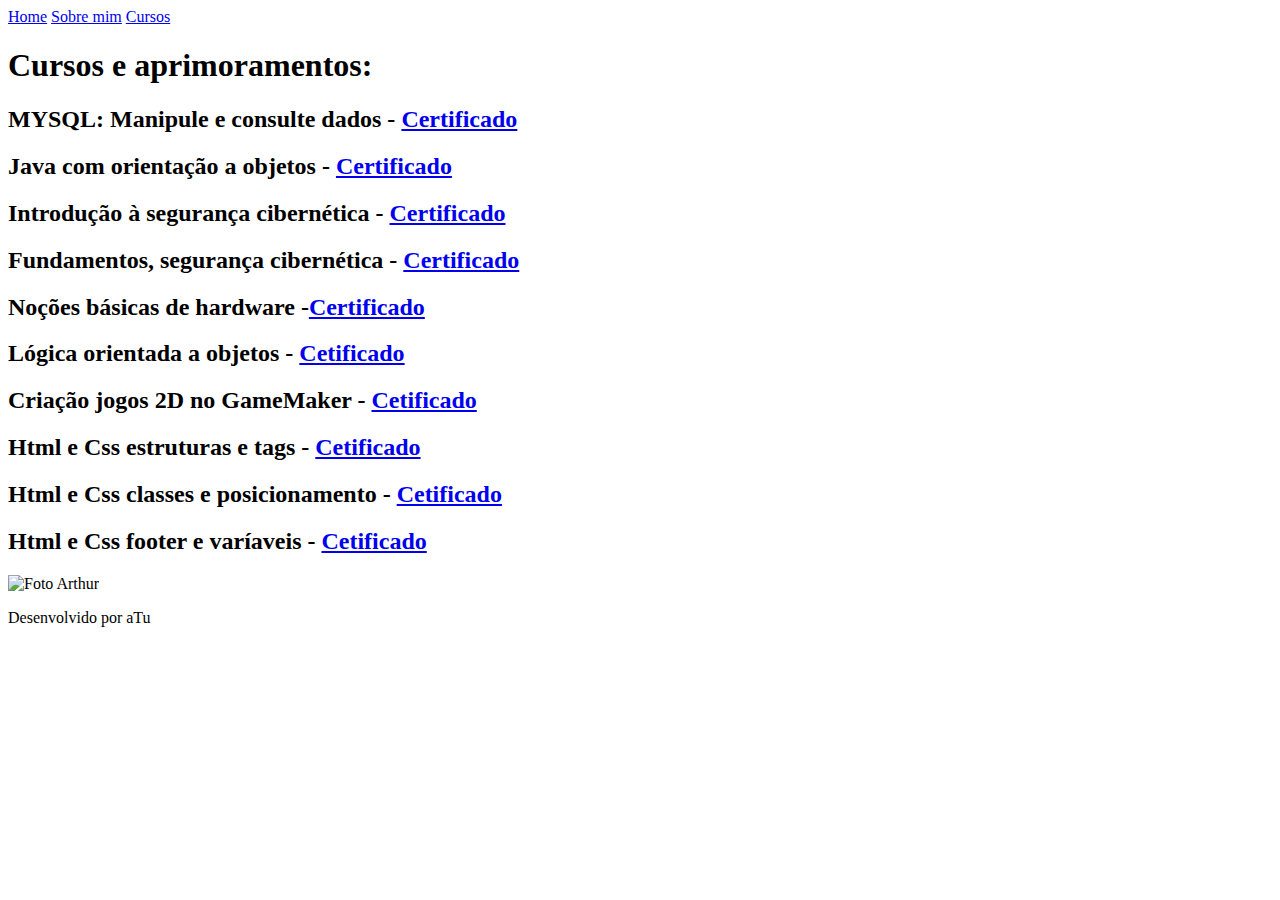
==== cursos.html @ 0f528348 "Add files via upload" ====
<!DOCTYPE html>
<html lang="pt-br">

<head>
        <meta charset="UTF-8">
        <meta name="viewport" content="width=device-width, initial-scale=1.0">
        <title>Cursos</title>
        <link rel="stylesheet" href="./styles/style.css">
</head>

<body>
        <header class="cabecalho">
                <nav class="cabecalho__menu">
                        <a class="cabecalho__menu__link" href="./index.html">Home</a>
                        <a class="cabecalho__menu__link" href="./sobre.html">Sobre mim</a>
                        <a class="cabecalho__menu__link" href="./cursos.html">Cursos</a>
                </nav>
        </header>
        <main class="apresentacao">
                <section class="apresentacao__conteudo">

                        <h1 class="apresentacao__conteudo__titulo">Cursos e aprimoramentos:</h1>

                        <h2 class="apresentacao__conteudo__texto">MYSQL: Manipule e consulte dados - <a
                                        class="cabecalho__menu__link"
                                        href="./Certificados/Arthur Henry Martins Brito - Curso SQL com MySQL_ manipule e consulte dados - Alura.pdf"
                                        target="_blank">Certificado</a>
                        </h2>

                        <h2 class="apresentacao__conteudo__texto">Java com orientação a objetos - <a
                                        class="cabecalho__menu__link"
                                        href="./Certificados/Arthur Henry Martins Brito - Formação Aprenda Java com Orientação a Objetos - Alura.pdf"
                                        target="_blank">Certificado</a>
                        </h2>

                        <h2 class="apresentacao__conteudo__texto">Introdução à segurança cibernética - <a
                                        class="cabecalho__menu__link"
                                        href="./Certificados/Introduction_to_Cybersecurity_Badge20230918-28-4onmro.pdf"
                                        target="_blank">Certificado</a>
                        </h2>

                        <h2 class="apresentacao__conteudo__texto">Fundamentos, segurança cibernética - <a
                                        class="cabecalho__menu__link"
                                        href="./Certificados/Arthur HenryMartins Brito-Fundamentos em C-certificate.pdf"
                                        target="_blank">Certificado</a>
                        </h2>

                        <h2 class="apresentacao__conteudo__texto">Noções básicas de hardware -<a
                                        class="cabecalho__menu__link"
                                        href="./Certificados/Computer_Hardware_Basics_Badge20231207-29-fikot.pdf"
                                        target="_blank">Certificado</a>
                        </h2>

                        <h2 class="apresentacao__conteudo__texto">Lógica orientada a objetos - <a
                                        class="cabecalho__menu__link"
                                        href="./Certificados/certificado_20240118183945.pdf"
                                        target="_blank">Cetificado</a></h2>

                        <h2 class="apresentacao__conteudo__texto">Criação jogos 2D no GameMaker - <a
                                        class="cabecalho__menu__link"
                                        href="./Certificados/certificado_20230802110721.pdf"
                                        target="_blank">Cetificado</a></h2>

                        <h2 class="apresentacao__conteudo__texto">Html e Css estruturas e tags - <a
                                        class="cabecalho__menu__link"
                                        href="./Certificados/Arthur Henry Martins Brito - Curso HTML e CSS_ ambientes de desenvolvimento, estrutura de arquivos e tags - Alura.pdf"
                                        target="_blank">Cetificado</a>
                        </h2>

                        <h2 class="apresentacao__conteudo__texto">Html e Css classes e posicionamento - <a
                                        class="cabecalho__menu__link"
                                        href="./Certificados/html e css - classes posicionamento e flexbox.pdf"
                                        target="_blank">Cetificado</a>
                        </h2>
                        <h2 class="apresentacao__conteudo__texto">Html e Css footer e varíaveis - <a
                                        class="cabecalho__menu__link"
                                        href="./Certificados/html e css - cabeçalho footer e varíaveis css.pdf"
                                        target="_blank">Cetificado</a>
                        </h2>
                </section>
                <img class="apresentacao__imagem" src="./Imagens/Imagem.png" alt="Foto Arthur">
        </main>
        <footer class="rodape">
                <p>Desenvolvido por aTu</p>

        </footer>
</body>

</html>
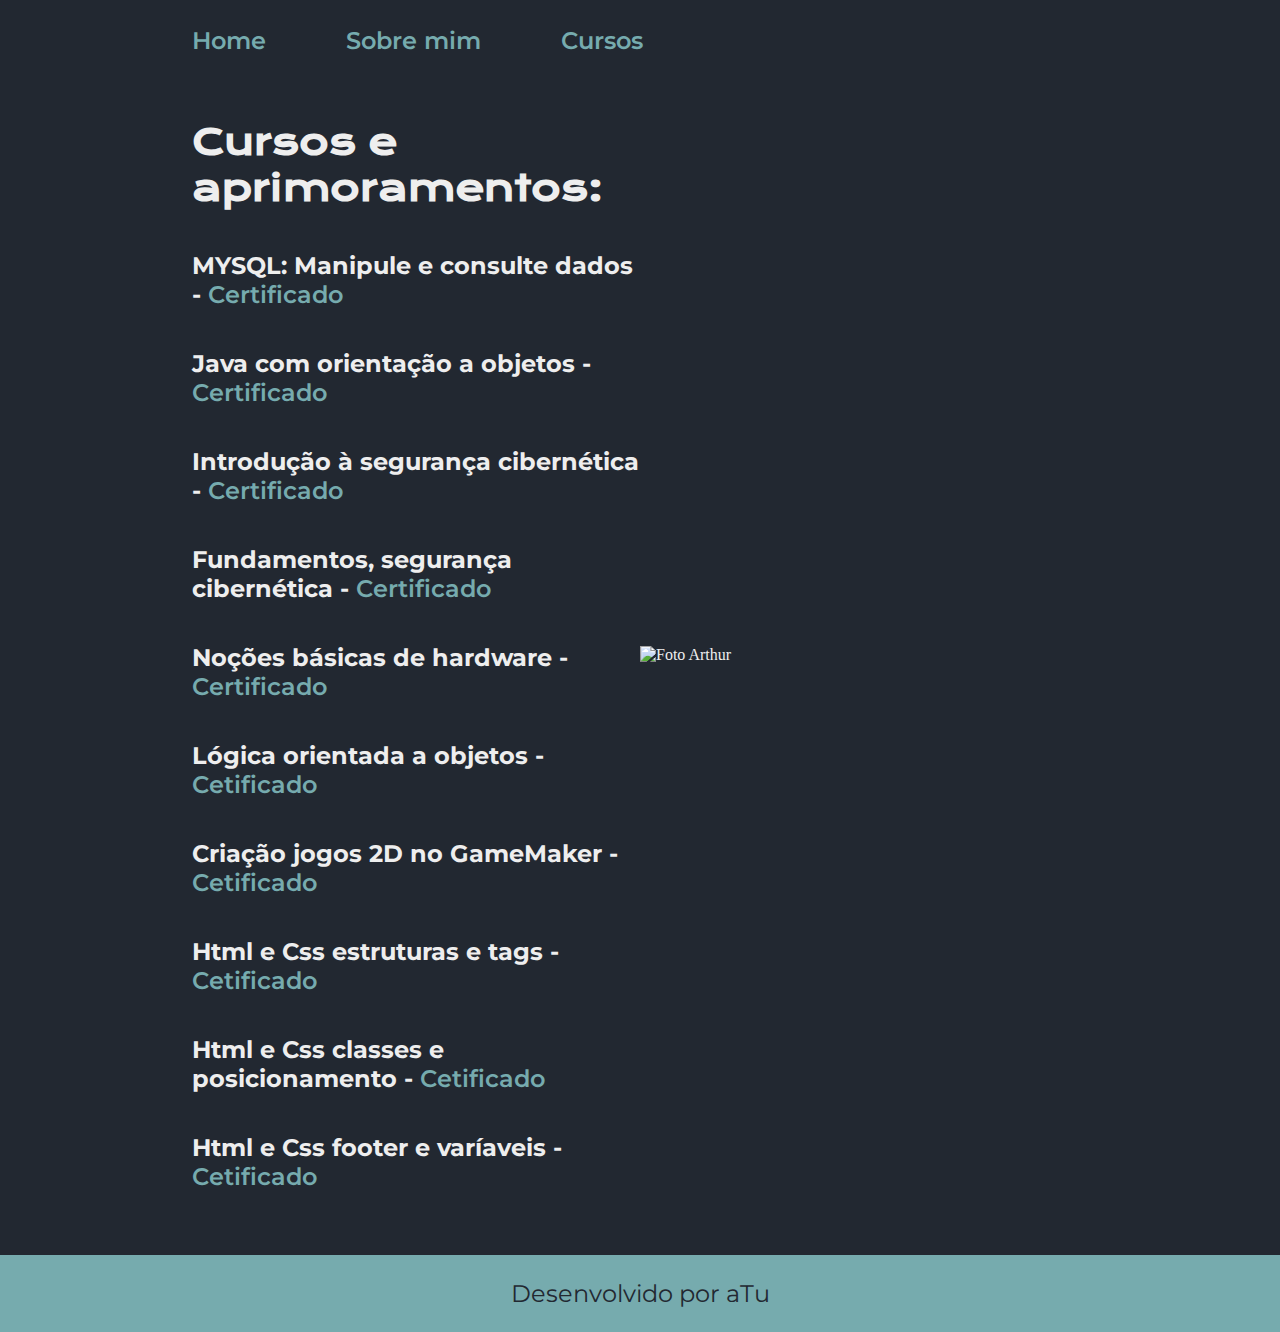
==== commit 83b0e616: "Update cursos.html" ====
--- a/cursos.html
+++ b/cursos.html
@@ -5,15 +5,15 @@
         <meta charset="UTF-8">
         <meta name="viewport" content="width=device-width, initial-scale=1.0">
         <title>Cursos</title>
-        <link rel="stylesheet" href="./styles/style.css">
+        <link rel="stylesheet" href="styles/style.css">
 </head>
 
 <body>
         <header class="cabecalho">
                 <nav class="cabecalho__menu">
-                        <a class="cabecalho__menu__link" href="./index.html">Home</a>
-                        <a class="cabecalho__menu__link" href="./sobre.html">Sobre mim</a>
-                        <a class="cabecalho__menu__link" href="./cursos.html">Cursos</a>
+                        <a class="cabecalho__menu__link" href="index.html">Home</a>
+                        <a class="cabecalho__menu__link" href="sobre.html">Sobre mim</a>
+                        <a class="cabecalho__menu__link" href="cursos.html">Cursos</a>
                 </nav>
         </header>
         <main class="apresentacao">
@@ -23,62 +23,62 @@
 
                         <h2 class="apresentacao__conteudo__texto">MYSQL: Manipule e consulte dados - <a
                                         class="cabecalho__menu__link"
-                                        href="./Certificados/Arthur Henry Martins Brito - Curso SQL com MySQL_ manipule e consulte dados - Alura.pdf"
+                                        href="Certificados/Arthur Henry Martins Brito - Curso SQL com MySQL_ manipule e consulte dados - Alura.pdf"
                                         target="_blank">Certificado</a>
                         </h2>
 
                         <h2 class="apresentacao__conteudo__texto">Java com orientação a objetos - <a
                                         class="cabecalho__menu__link"
-                                        href="./Certificados/Arthur Henry Martins Brito - Formação Aprenda Java com Orientação a Objetos - Alura.pdf"
+                                        href="Certificados/Arthur Henry Martins Brito - Formação Aprenda Java com Orientação a Objetos - Alura.pdf"
                                         target="_blank">Certificado</a>
                         </h2>
 
                         <h2 class="apresentacao__conteudo__texto">Introdução à segurança cibernética - <a
                                         class="cabecalho__menu__link"
-                                        href="./Certificados/Introduction_to_Cybersecurity_Badge20230918-28-4onmro.pdf"
+                                        href="Certificados/Introduction_to_Cybersecurity_Badge20230918-28-4onmro.pdf"
                                         target="_blank">Certificado</a>
                         </h2>
 
                         <h2 class="apresentacao__conteudo__texto">Fundamentos, segurança cibernética - <a
                                         class="cabecalho__menu__link"
-                                        href="./Certificados/Arthur HenryMartins Brito-Fundamentos em C-certificate.pdf"
+                                        href="Certificados/Arthur HenryMartins Brito-Fundamentos em C-certificate.pdf"
                                         target="_blank">Certificado</a>
                         </h2>
 
                         <h2 class="apresentacao__conteudo__texto">Noções básicas de hardware -<a
                                         class="cabecalho__menu__link"
-                                        href="./Certificados/Computer_Hardware_Basics_Badge20231207-29-fikot.pdf"
+                                        href="Certificados/Computer_Hardware_Basics_Badge20231207-29-fikot.pdf"
                                         target="_blank">Certificado</a>
                         </h2>
 
                         <h2 class="apresentacao__conteudo__texto">Lógica orientada a objetos - <a
                                         class="cabecalho__menu__link"
-                                        href="./Certificados/certificado_20240118183945.pdf"
+                                        href="Certificados/certificado_20240118183945.pdf"
                                         target="_blank">Cetificado</a></h2>
 
                         <h2 class="apresentacao__conteudo__texto">Criação jogos 2D no GameMaker - <a
                                         class="cabecalho__menu__link"
-                                        href="./Certificados/certificado_20230802110721.pdf"
+                                        href="Certificados/certificado_20230802110721.pdf"
                                         target="_blank">Cetificado</a></h2>
 
                         <h2 class="apresentacao__conteudo__texto">Html e Css estruturas e tags - <a
                                         class="cabecalho__menu__link"
-                                        href="./Certificados/Arthur Henry Martins Brito - Curso HTML e CSS_ ambientes de desenvolvimento, estrutura de arquivos e tags - Alura.pdf"
+                                        href="Certificados/Arthur Henry Martins Brito - Curso HTML e CSS_ ambientes de desenvolvimento, estrutura de arquivos e tags - Alura.pdf"
                                         target="_blank">Cetificado</a>
                         </h2>
 
                         <h2 class="apresentacao__conteudo__texto">Html e Css classes e posicionamento - <a
                                         class="cabecalho__menu__link"
-                                        href="./Certificados/html e css - classes posicionamento e flexbox.pdf"
+                                        href="Certificados/html e css - classes posicionamento e flexbox.pdf"
                                         target="_blank">Cetificado</a>
                         </h2>
                         <h2 class="apresentacao__conteudo__texto">Html e Css footer e varíaveis - <a
                                         class="cabecalho__menu__link"
-                                        href="./Certificados/html e css - cabeçalho footer e varíaveis css.pdf"
+                                        href="Certificados/html e css - cabeçalho footer e varíaveis css.pdf"
                                         target="_blank">Cetificado</a>
                         </h2>
                 </section>
-                <img class="apresentacao__imagem" src="./Imagens/Imagem.png" alt="Foto Arthur">
+                <img class="apresentacao__imagem" src="Imagens/Imagem.png" alt="Foto Arthur">
         </main>
         <footer class="rodape">
                 <p>Desenvolvido por aTu</p>
@@ -86,4 +86,4 @@
         </footer>
 </body>
 
-</html>+</html>
--- a/styles/style.css
+++ b/styles/style.css
@@ -0,0 +1,125 @@
+@import url('https://fonts.googleapis.com/css2?family=Krona+One&display=swap');
+@import url('https://fonts.googleapis.com/css2?family=Krona+One&family=Montserrat&display=swap');
+
+:root {
+    --preto: #222831;
+    --branco: #EEEEEE;
+    --ciano: #22D4FD;
+    --azul-claro: #76ABAE;
+    --cor-hover: #31363F;
+    --fonte-krona: "Krona One", sans-serif;
+    --fonte-montserrat: "Montserrat", sans-serif;
+}
+
+
+* {
+    margin: 0;
+    padding: 0;
+}
+
+body {
+    box-sizing: border-box;
+    background-color: var(--preto);
+    color: var(--branco);
+}
+
+.cabecalho {
+    padding: 2% 0% 0% 15%;
+}
+
+.cabecalho__menu {
+    display: flex;
+    gap: 80px;
+}
+
+.cabecalho__menu__link {
+    color: var(--azul-claro);
+    font-family: var(--fonte-montserrat);
+    font-size: 1.5rem;
+    font-weight: 600;
+    text-decoration: none;
+}
+
+.cabecalho__menu__link:hover {
+    color: var(--ciano);
+}
+
+.apresentacao {
+    display: flex;
+    align-items: center;
+    justify-content: space-between;
+    padding: 5% 15%;
+}
+
+.apresentacao__conteudo {
+    width: 50%;
+    display: flex;
+    flex-direction: column;
+    gap: 40px;
+
+}
+
+.apresentacao__conteudo__titulo {
+    font-size: 2.25rem;
+    font-family: var(--fonte-krona);
+
+}
+
+.titulo-destaque {
+    color: var(--azul-claro);
+}
+
+.apresentacao__conteudo__texto {
+    font-size: 1.5rem;
+    font-family: var(--fonte-montserrat);
+}
+
+.apresentacao__links {
+    display: flex;
+    justify-content: space-between;
+    flex-direction: column;
+    align-items: center;
+    gap: 32px;
+}
+
+.apresentacao__links__subititulo {
+    font-family: var(--fonte-krona);
+    font-weight: 400;
+    font-size: 1.5rem;
+
+}
+
+.apresentacao__links__navegacao {
+    padding: 21.5px 0;
+    display: flex;
+    justify-content: center;
+    gap: 16px;
+    width: 50%;
+    text-align: center;
+    border-radius: 8px;
+    font-size: 1.5rem;
+    font-weight: 600;
+    padding: 21.5px 0;
+    text-decoration: none;
+    color: var(--branco);
+    border: 2px solid var(--azul-claro);
+    font-family: var(--fonte-montserrat);
+
+}
+
+.apresentacao__links__navegacao:hover {
+    background-color: var(--cor-hover);
+}
+
+.apresentacao__imagem{
+    width: 50%;
+}
+.rodape {
+    color: var(--preto);
+    background-color: var(--azul-claro);
+    padding: 24px;
+    text-align: center;
+    font-family: var(--fonte-montserrat);
+    font-size: 1.5rem;
+    font-weight: 400;
+}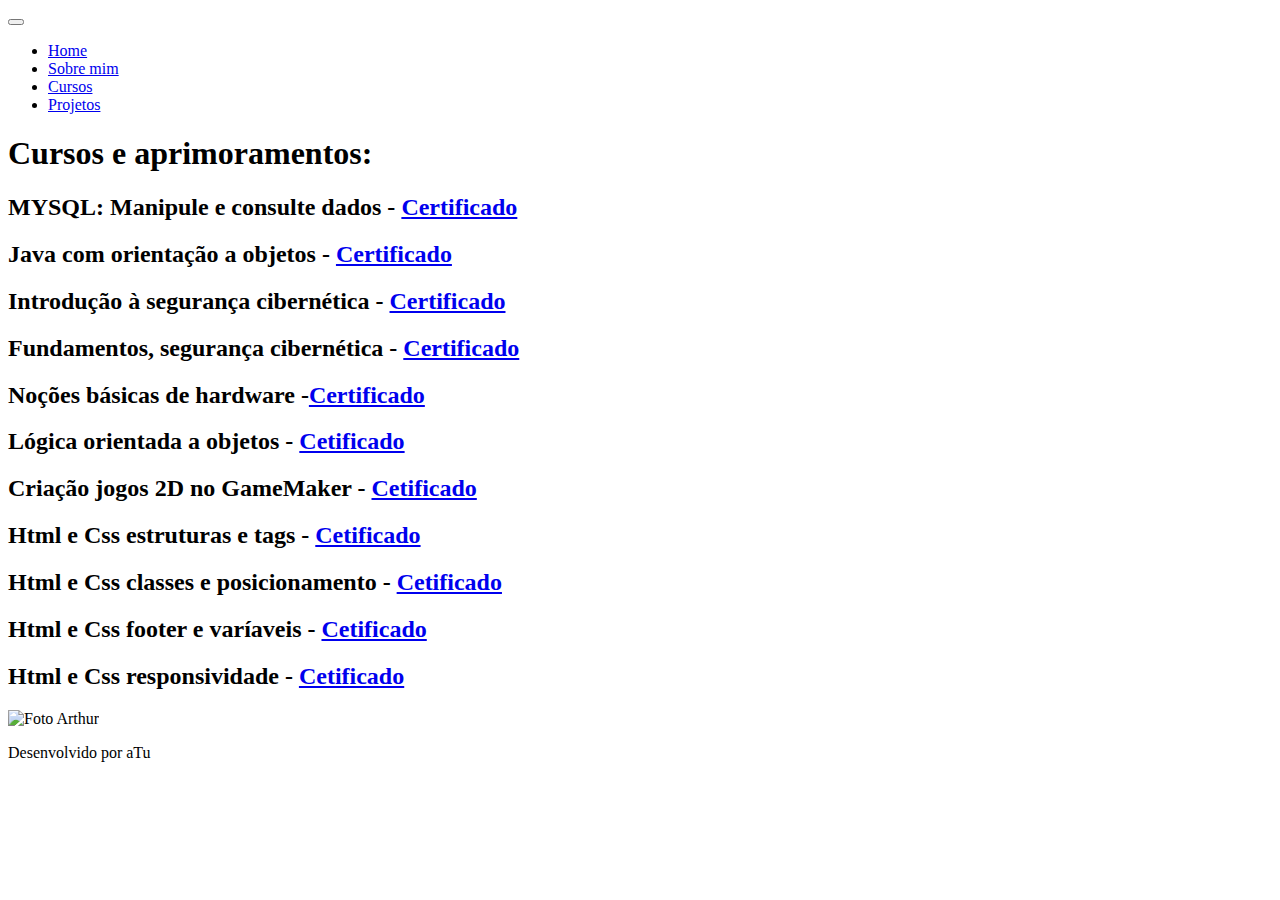
==== commit fb8aa1dd: "Update cursos.html" ====
--- a/cursos.html
+++ b/cursos.html
@@ -5,16 +5,22 @@
         <meta charset="UTF-8">
         <meta name="viewport" content="width=device-width, initial-scale=1.0">
         <title>Cursos</title>
-        <link rel="stylesheet" href="styles/style.css">
-</head>
-
-<body>
+        <link rel="stylesheet" href="./src/styles/style.css">
+        <link rel="stylesheet" href="./src/styles/hederResponsivo.css">
+        <script defer src="./src/js/script.js"></script>
+    </head>
+    
+    <body>
         <header class="cabecalho">
-                <nav class="cabecalho__menu">
-                        <a class="cabecalho__menu__link" href="index.html">Home</a>
-                        <a class="cabecalho__menu__link" href="sobre.html">Sobre mim</a>
-                        <a class="cabecalho__menu__link" href="cursos.html">Cursos</a>
-                </nav>
+            <nav class="cabecalho__menu">
+                <button class="botão__header__responsivo"></button>
+                <ul class="lista__nav">
+                    <li> <a class="cabecalho__menu__link" href="./index.html">Home</a> </li>
+                    <li> <a class="cabecalho__menu__link" href="./sobre.html">Sobre mim</a> </li>
+                    <li> <a class="cabecalho__menu__link" href="./cursos.html">Cursos</a> </li>
+                    <li> <a class="cabecalho__menu__link" href="./projetos.html">Projetos</a> </li>
+                </ul>
+            </nav>
         </header>
         <main class="apresentacao">
                 <section class="apresentacao__conteudo">
@@ -23,62 +29,67 @@
 
                         <h2 class="apresentacao__conteudo__texto">MYSQL: Manipule e consulte dados - <a
                                         class="cabecalho__menu__link"
-                                        href="Certificados/Arthur Henry Martins Brito - Curso SQL com MySQL_ manipule e consulte dados - Alura.pdf"
+                                        href="./src/Certificados/Arthur Henry Martins Brito - Curso SQL com MySQL_ manipule e consulte dados - Alura.pdf"
                                         target="_blank">Certificado</a>
                         </h2>
 
                         <h2 class="apresentacao__conteudo__texto">Java com orientação a objetos - <a
                                         class="cabecalho__menu__link"
-                                        href="Certificados/Arthur Henry Martins Brito - Formação Aprenda Java com Orientação a Objetos - Alura.pdf"
+                                        href="./src/Certificados/Arthur Henry Martins Brito - Formação Aprenda Java com Orientação a Objetos - Alura.pdf"
                                         target="_blank">Certificado</a>
                         </h2>
 
                         <h2 class="apresentacao__conteudo__texto">Introdução à segurança cibernética - <a
                                         class="cabecalho__menu__link"
-                                        href="Certificados/Introduction_to_Cybersecurity_Badge20230918-28-4onmro.pdf"
+                                        href="./src/Certificados/Introduction_to_Cybersecurity_Badge20230918-28-4onmro.pdf"
                                         target="_blank">Certificado</a>
                         </h2>
 
                         <h2 class="apresentacao__conteudo__texto">Fundamentos, segurança cibernética - <a
                                         class="cabecalho__menu__link"
-                                        href="Certificados/Arthur HenryMartins Brito-Fundamentos em C-certificate.pdf"
+                                        href="./src/Certificados/Arthur HenryMartins Brito-Fundamentos em C-certificate.pdf"
                                         target="_blank">Certificado</a>
                         </h2>
 
                         <h2 class="apresentacao__conteudo__texto">Noções básicas de hardware -<a
                                         class="cabecalho__menu__link"
-                                        href="Certificados/Computer_Hardware_Basics_Badge20231207-29-fikot.pdf"
+                                        href="./src/Certificados/Computer_Hardware_Basics_Badge20231207-29-fikot.pdf"
                                         target="_blank">Certificado</a>
                         </h2>
 
                         <h2 class="apresentacao__conteudo__texto">Lógica orientada a objetos - <a
                                         class="cabecalho__menu__link"
-                                        href="Certificados/certificado_20240118183945.pdf"
+                                        href="./src/Certificados/certificado_20240118183945.pdf"
                                         target="_blank">Cetificado</a></h2>
 
                         <h2 class="apresentacao__conteudo__texto">Criação jogos 2D no GameMaker - <a
                                         class="cabecalho__menu__link"
-                                        href="Certificados/certificado_20230802110721.pdf"
+                                        href="./src/Certificados/certificado_20230802110721.pdf"
                                         target="_blank">Cetificado</a></h2>
 
                         <h2 class="apresentacao__conteudo__texto">Html e Css estruturas e tags - <a
                                         class="cabecalho__menu__link"
-                                        href="Certificados/Arthur Henry Martins Brito - Curso HTML e CSS_ ambientes de desenvolvimento, estrutura de arquivos e tags - Alura.pdf"
+                                        href="./src/Certificados/Arthur Henry Martins Brito - Curso HTML e CSS_ ambientes de desenvolvimento, estrutura de arquivos e tags - Alura.pdf"
                                         target="_blank">Cetificado</a>
                         </h2>
 
                         <h2 class="apresentacao__conteudo__texto">Html e Css classes e posicionamento - <a
                                         class="cabecalho__menu__link"
-                                        href="Certificados/html e css - classes posicionamento e flexbox.pdf"
+                                        href="./src/Certificados/html e css - classes posicionamento e flexbox.pdf"
                                         target="_blank">Cetificado</a>
                         </h2>
                         <h2 class="apresentacao__conteudo__texto">Html e Css footer e varíaveis - <a
                                         class="cabecalho__menu__link"
-                                        href="Certificados/html e css - cabeçalho footer e varíaveis css.pdf"
+                                        href="./src/Certificados/html e css - cabeçalho footer e varíaveis css.pdf"
                                         target="_blank">Cetificado</a>
                         </h2>
+                        <h2 class="apresentacao__conteudo__texto">Html e Css responsividade - <a
+                                class="cabecalho__menu__link"
+                                href="./src/Certificados/html e css - trabalhando com responsividade.pdf"
+                                target="_blank">Cetificado</a>
+                </h2>
                 </section>
-                <img class="apresentacao__imagem" src="Imagens/Imagem.png" alt="Foto Arthur">
+                <img class="apresentacao__imagem" src="./src/Imagens/Imagem.png" alt="Foto Arthur">
         </main>
         <footer class="rodape">
                 <p>Desenvolvido por aTu</p>
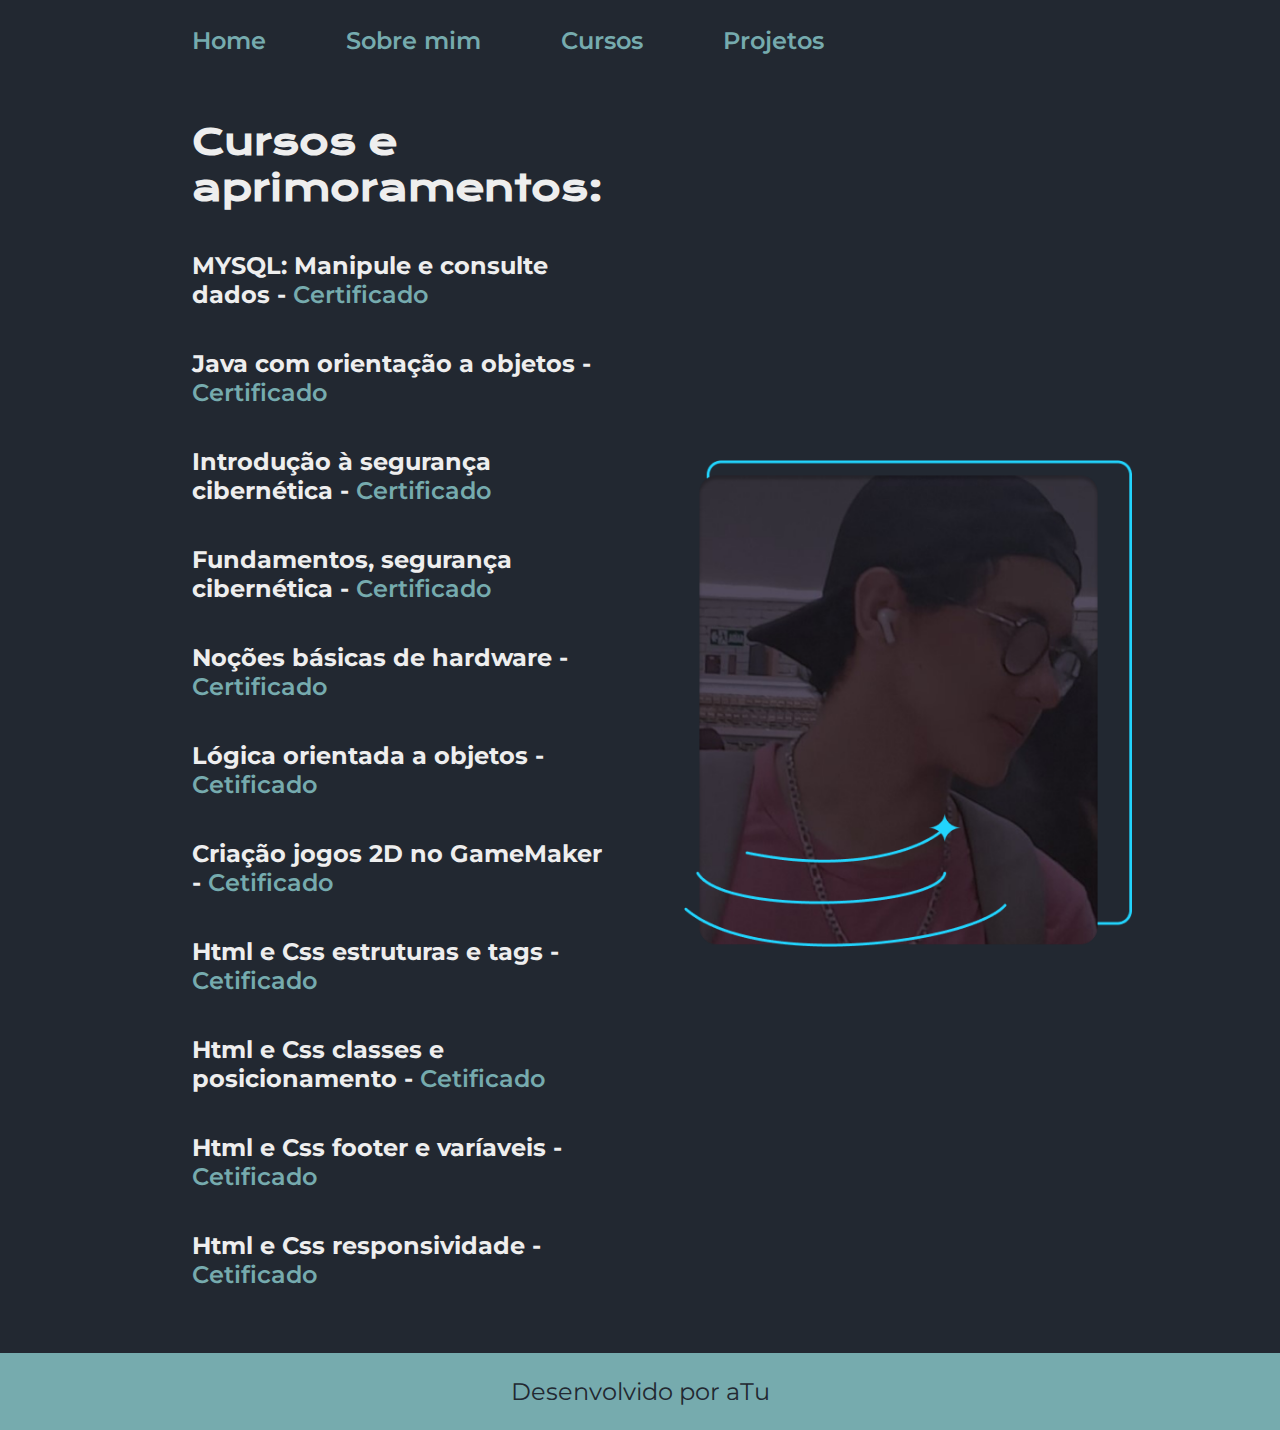
==== commit 8c25b7a8: "Update cursos.html" ====
--- a/cursos.html
+++ b/cursos.html
@@ -5,9 +5,9 @@
         <meta charset="UTF-8">
         <meta name="viewport" content="width=device-width, initial-scale=1.0">
         <title>Cursos</title>
-        <link rel="stylesheet" href="./src/styles/style.css">
-        <link rel="stylesheet" href="./src/styles/hederResponsivo.css">
-        <script defer src="./src/js/script.js"></script>
+        <link rel="stylesheet" href="styles/style.css">
+        <link rel="stylesheet" href="styles/hederResponsivo.css">
+        <script defer src="js/script.js"></script>
     </head>
     
     <body>
@@ -29,67 +29,67 @@
 
                         <h2 class="apresentacao__conteudo__texto">MYSQL: Manipule e consulte dados - <a
                                         class="cabecalho__menu__link"
-                                        href="./src/Certificados/Arthur Henry Martins Brito - Curso SQL com MySQL_ manipule e consulte dados - Alura.pdf"
+                                        href="Certificados/Arthur Henry Martins Brito - Curso SQL com MySQL_ manipule e consulte dados - Alura.pdf"
                                         target="_blank">Certificado</a>
                         </h2>
 
                         <h2 class="apresentacao__conteudo__texto">Java com orientação a objetos - <a
                                         class="cabecalho__menu__link"
-                                        href="./src/Certificados/Arthur Henry Martins Brito - Formação Aprenda Java com Orientação a Objetos - Alura.pdf"
+                                        href="Certificados/Arthur Henry Martins Brito - Formação Aprenda Java com Orientação a Objetos - Alura.pdf"
                                         target="_blank">Certificado</a>
                         </h2>
 
                         <h2 class="apresentacao__conteudo__texto">Introdução à segurança cibernética - <a
                                         class="cabecalho__menu__link"
-                                        href="./src/Certificados/Introduction_to_Cybersecurity_Badge20230918-28-4onmro.pdf"
+                                        href="Certificados/Introduction_to_Cybersecurity_Badge20230918-28-4onmro.pdf"
                                         target="_blank">Certificado</a>
                         </h2>
 
                         <h2 class="apresentacao__conteudo__texto">Fundamentos, segurança cibernética - <a
                                         class="cabecalho__menu__link"
-                                        href="./src/Certificados/Arthur HenryMartins Brito-Fundamentos em C-certificate.pdf"
+                                        href="Certificados/Arthur HenryMartins Brito-Fundamentos em C-certificate.pdf"
                                         target="_blank">Certificado</a>
                         </h2>
 
                         <h2 class="apresentacao__conteudo__texto">Noções básicas de hardware -<a
                                         class="cabecalho__menu__link"
-                                        href="./src/Certificados/Computer_Hardware_Basics_Badge20231207-29-fikot.pdf"
+                                        href="Certificados/Computer_Hardware_Basics_Badge20231207-29-fikot.pdf"
                                         target="_blank">Certificado</a>
                         </h2>
 
                         <h2 class="apresentacao__conteudo__texto">Lógica orientada a objetos - <a
                                         class="cabecalho__menu__link"
-                                        href="./src/Certificados/certificado_20240118183945.pdf"
+                                        href="Certificados/certificado_20240118183945.pdf"
                                         target="_blank">Cetificado</a></h2>
 
                         <h2 class="apresentacao__conteudo__texto">Criação jogos 2D no GameMaker - <a
                                         class="cabecalho__menu__link"
-                                        href="./src/Certificados/certificado_20230802110721.pdf"
+                                        href="Certificados/certificado_20230802110721.pdf"
                                         target="_blank">Cetificado</a></h2>
 
                         <h2 class="apresentacao__conteudo__texto">Html e Css estruturas e tags - <a
                                         class="cabecalho__menu__link"
-                                        href="./src/Certificados/Arthur Henry Martins Brito - Curso HTML e CSS_ ambientes de desenvolvimento, estrutura de arquivos e tags - Alura.pdf"
+                                        href="Certificados/Arthur Henry Martins Brito - Curso HTML e CSS_ ambientes de desenvolvimento, estrutura de arquivos e tags - Alura.pdf"
                                         target="_blank">Cetificado</a>
                         </h2>
 
                         <h2 class="apresentacao__conteudo__texto">Html e Css classes e posicionamento - <a
                                         class="cabecalho__menu__link"
-                                        href="./src/Certificados/html e css - classes posicionamento e flexbox.pdf"
+                                        href="Certificados/html e css - classes posicionamento e flexbox.pdf"
                                         target="_blank">Cetificado</a>
                         </h2>
                         <h2 class="apresentacao__conteudo__texto">Html e Css footer e varíaveis - <a
                                         class="cabecalho__menu__link"
-                                        href="./src/Certificados/html e css - cabeçalho footer e varíaveis css.pdf"
+                                        href="Certificados/html e css - cabeçalho footer e varíaveis css.pdf"
                                         target="_blank">Cetificado</a>
                         </h2>
                         <h2 class="apresentacao__conteudo__texto">Html e Css responsividade - <a
                                 class="cabecalho__menu__link"
-                                href="./src/Certificados/html e css - trabalhando com responsividade.pdf"
+                                href="Certificados/html e css - trabalhando com responsividade.pdf"
                                 target="_blank">Cetificado</a>
                 </h2>
                 </section>
-                <img class="apresentacao__imagem" src="./src/Imagens/Imagem.png" alt="Foto Arthur">
+                <img class="apresentacao__imagem" src="Imagens/Imagem.png" alt="Foto Arthur">
         </main>
         <footer class="rodape">
                 <p>Desenvolvido por aTu</p>
--- a/styles/style.css
+++ b/styles/style.css
@@ -0,0 +1,152 @@
+@import url('https://fonts.googleapis.com/css2?family=Krona+One&display=swap');
+@import url('https://fonts.googleapis.com/css2?family=Krona+One&family=Montserrat&display=swap');
+
+:root {
+    --preto: #222831;
+    --branco: #EEEEEE;
+    --ciano: #22D4FD;
+    --azul-claro: #76ABAE;
+    --cor-hover: #31363F;
+    --fonte-krona: "Krona One", sans-serif;
+    --fonte-montserrat: "Montserrat", sans-serif;
+}
+
+
+* {
+    margin: 0;
+    padding: 0;
+}
+
+body {
+    box-sizing: border-box;
+    background-color: var(--preto);
+    color: var(--branco);
+}
+
+a{
+    cursor: pointer;
+}
+
+.cabecalho {
+    padding: 2% 0% 0% 15%;
+}
+
+.cabecalho__menu {
+    display: flex;
+    gap: 80px;
+}
+
+.cabecalho__menu__link {
+    color: var(--azul-claro);
+    font-family: var(--fonte-montserrat);
+    font-size: 1.5rem;
+    font-weight: 600;
+    text-decoration: none;
+}
+
+.cabecalho__menu__link:hover {
+    color: var(--ciano);
+}
+
+.apresentacao {
+    display: flex;
+    align-items: center;
+    justify-content: space-between;
+    padding: 5% 15%;
+    gap: 82px;
+}
+
+.apresentacao__conteudo {
+    width: 50%;
+    display: flex;
+    flex-direction: column;
+    gap: 40px;
+
+}
+
+.apresentacao__conteudo__titulo {
+    font-size: 2.25rem;
+    font-family: var(--fonte-krona);
+
+}
+
+.titulo_destaque {
+    color: var(--azul-claro);
+}
+
+.apresentacao__conteudo__texto {
+    font-size: 1.5rem;
+    font-family: var(--fonte-montserrat);
+}
+
+.apresentacao__links {
+    display: flex;
+    justify-content: space-between;
+    flex-direction: column;
+    align-items: center;
+    gap: 32px;
+}
+
+.apresentacao__links__subititulo {
+    font-family: var(--fonte-krona);
+    font-weight: 400;
+    font-size: 1.5rem;
+
+}
+
+.apresentacao__links__navegacao {
+    padding: 21.5px 0;
+    display: flex;
+    justify-content: center;
+    gap: 16px;
+    width: 50%;
+    text-align: center;
+    border-radius: 8px;
+    font-size: 1.5rem;
+    font-weight: 600;
+    padding: 21.5px 0;
+    text-decoration: none;
+    color: var(--branco);
+    border: 2px solid var(--azul-claro);
+    font-family: var(--fonte-montserrat);
+
+}
+
+.apresentacao__links__navegacao:hover {
+    background-color: var(--cor-hover);
+}
+
+.apresentacao__imagem {
+    width: 50%;
+}
+
+.rodape {
+    color: var(--preto);
+    background-color: var(--azul-claro);
+    padding: 24px;
+    text-align: center;
+    font-family: var(--fonte-montserrat);
+    font-size: 1.5rem;
+    font-weight: 400;
+}
+
+@media (max-width: 1200px) {
+
+    .cabecalho {
+        padding: 8%;
+    }
+
+    .cabecalho__menu {
+        justify-content: center;
+    }
+
+    .apresentacao {
+        flex-direction: column-reverse;
+        padding: 5%;
+    }
+
+    .apresentacao__conteudo {
+        width: auto;
+    }
+
+}--- a/styles/hederResponsivo.css
+++ b/styles/hederResponsivo.css
@@ -0,0 +1,101 @@
+.lista__nav {
+    display: flex;
+    gap: 80px;
+    list-style: none;
+  }
+  
+  .lista__nav a {
+    color: var(--azul-claro);
+  }
+  
+  .botão__header__responsivo {
+    display: none;
+    border: none;
+    background: none;
+    border-top: 3px solid var(--azul-claro);
+    cursor: pointer;
+  }
+  
+  .botão__header__responsivo::after,
+  .botão__header__responsivo::before {
+    content: " ";
+    display: block;
+    width: 30px;
+    height: 3px;
+    background: var(--azul-claro);
+    margin-top: 5px;
+    position: relative;
+    transition: 0.3s;
+  }
+  
+  @media (max-width: 750px) {
+    .botão__header__responsivo {
+      display: block;
+      z-index: 1;
+    }
+  
+    .lista__nav {
+      position: fixed;
+      top: 0;
+      left: 0;
+      width: 100vw;
+      height: 100vh;
+      background: var(--preto);
+      clip-path: circle(100px at 90% -15%);
+      transition: 1s ease-out;
+  
+      flex-direction: column;
+      justify-content: space-around;
+      align-items: center;
+      gap: 0;
+  
+      pointer-events: none;
+    }
+  
+    .lista__nav a {
+      font-size: 24px;
+      opacity: 0;
+    }
+  
+    .lista__nav li:nth-child(1) a {
+      transition: 0.5s 0.2s;
+    }
+  
+    .lista__nav li:nth-child(2) a {
+      transition: 0.5s 0.4s;
+    }
+  
+    .lista__nav li:nth-child(3) a {
+      transition: 0.5s 0.6s;
+    }
+  
+    /* Estilos ativos */
+    .cabecalho__menu {
+        justify-content: right;
+    }
+
+    .cabecalho__menu.active .lista__nav {
+      clip-path: circle(1500px at 90% -15%);
+      pointer-events: all;
+    }
+  
+    .cabecalho__menu.active .lista__nav a {
+      opacity: 1;
+    }
+  
+    .cabecalho__menu.active .botão__header__responsivo {
+      position: fixed;
+      top: 26px;
+      right: 16px;
+      border-top-color: transparent;
+    }
+  
+    .cabecalho__menu.active .botão__header__responsivo::before {
+      transform: rotate(135deg);
+    }
+  
+    .cabecalho__menu.active .botão__header__responsivo::after {
+      transform: rotate(-135deg);
+      top: -7px;
+    }
+  }